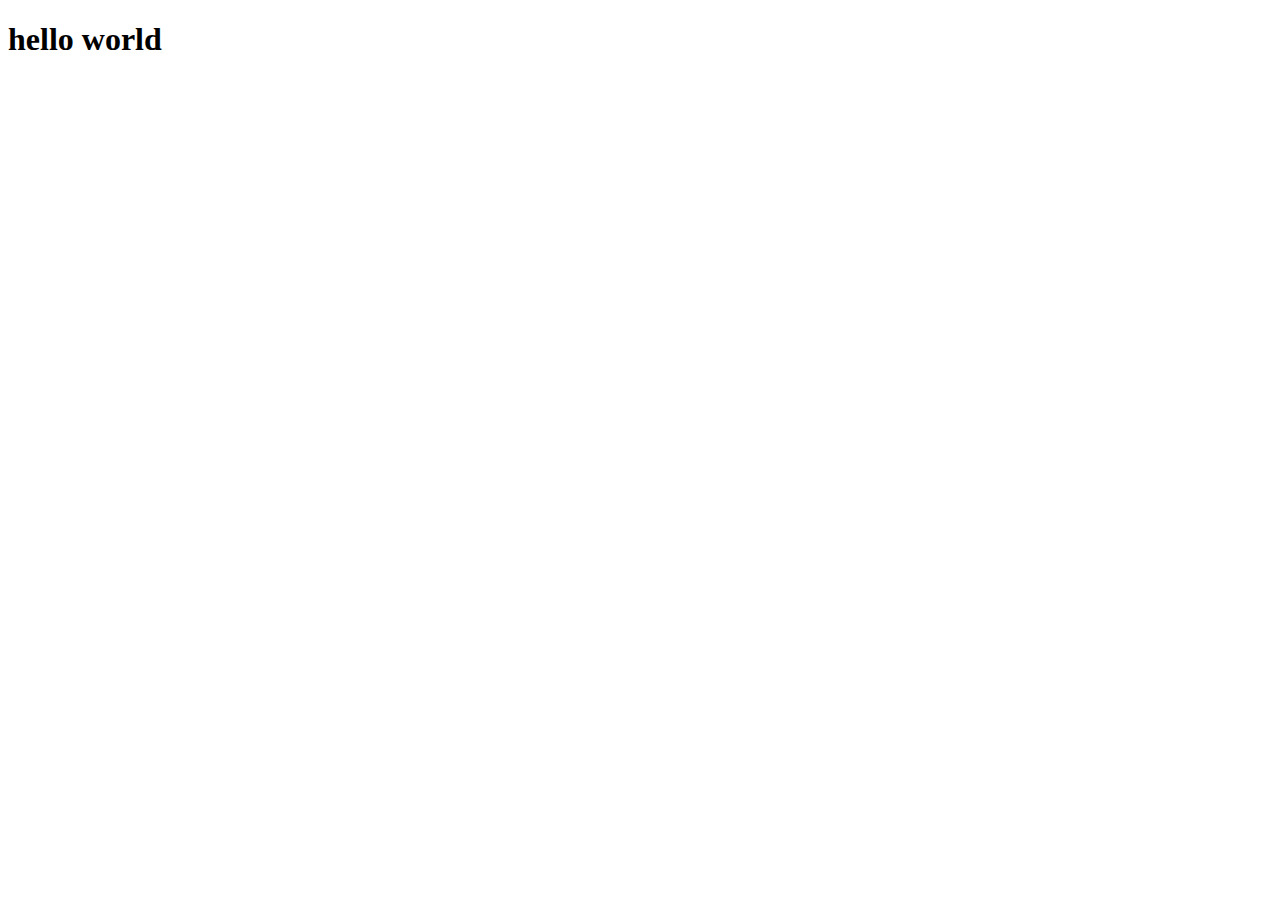
==== cssBayan/index.html @ cffd1e70 "init: start Bayan" ====
<!DOCTYPE html>
<html lang="en">

<head>
  <meta charset="UTF-8">
  <meta http-equiv="X-UA-Compatible" content="IE=edge">
  <meta name="viewport" content="width=device-width, initial-scale=1.0">
  <title>Document</title>
</head>

<body>
  <h1>hello world</h1>
</body>

</html>
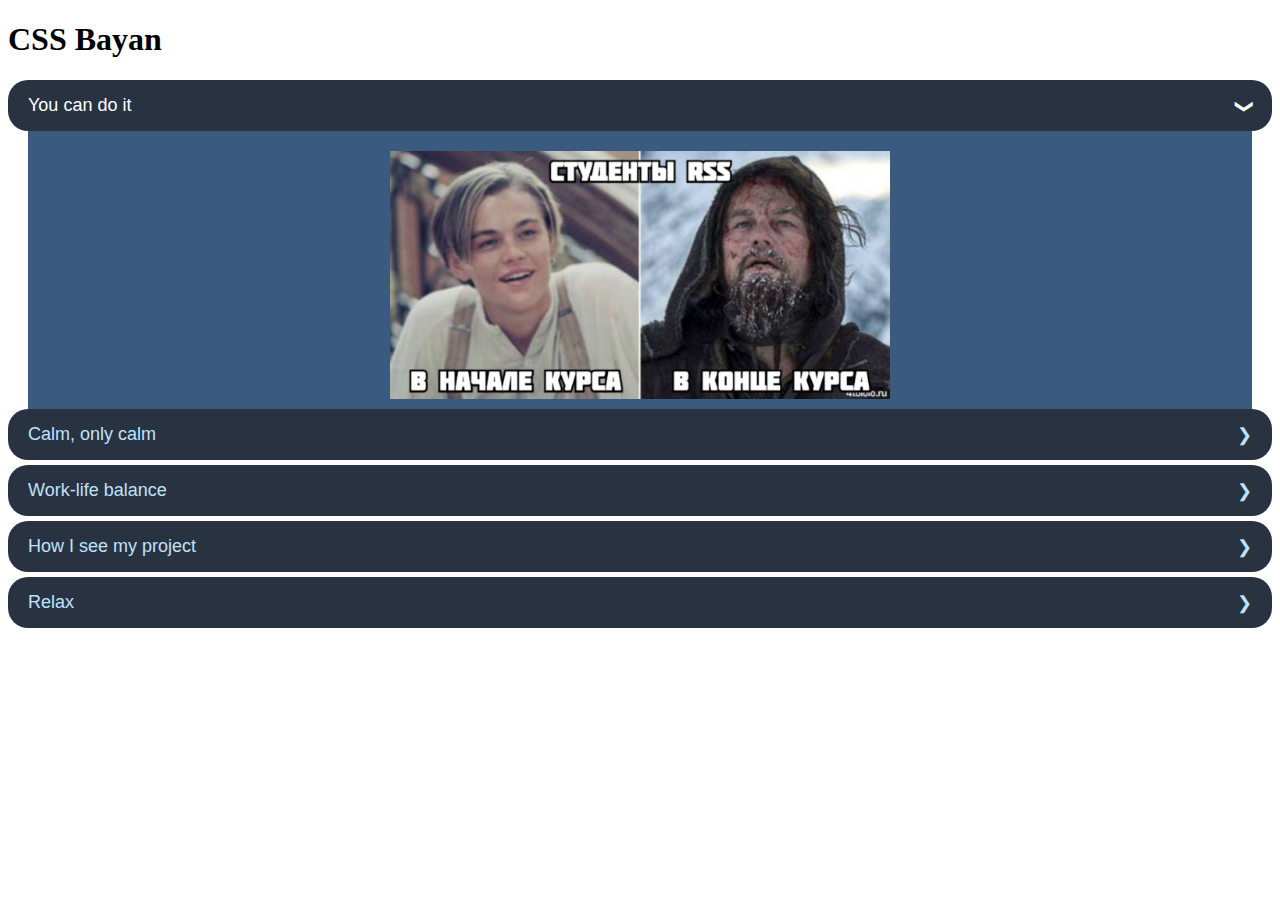
==== commit 6e1363c5: "feat: accordion (Saturday, March 11, 11:30)" ====
--- a/cssBayan/index.html
+++ b/cssBayan/index.html
@@ -5,11 +5,45 @@
   <meta charset="UTF-8">
   <meta http-equiv="X-UA-Compatible" content="IE=edge">
   <meta name="viewport" content="width=device-width, initial-scale=1.0">
+  <link rel="stylesheet" href="style.css">
   <title>Document</title>
 </head>
 
 <body>
-  <h1>hello world</h1>
+  <h1>CSS Bayan</h1>
+  <div class="accordion">
+
+    <input type="checkbox" name="chacor" id="chacor1" checked="checked" />
+    <label for="chacor1">You can do it</label>
+    <div class="accordion-body">
+      <img src="./photo_2023-03-03_13-42-48.jpg" alt="mem DiCaprio" class="DiCaprio" />
+    </div>
+
+    <input type="checkbox" name="chacor" id="chacor2" />
+    <label for="chacor2">Calm, only calm</label>
+    <div class="accordion-body">
+      <img src="./photo_2023-03-03_13-42-48 (2).jpg" alt="mem Vitaly" class="Vitaly" />
+    </div>
+
+    <input type="checkbox" name="chacor" id="chacor3" />
+    <label for="chacor3">Work-life balance</label>
+    <div class="accordion-body">
+      <img src="./ad7ffdd5001b83766fe0fe892d5e45ac.gif" alt="internet explorer" class="explorer" />
+    </div>
+
+    <input type="checkbox" name="chacor" id="chacor4" />
+    <label for="chacor4">How I see my project</label>
+    <div class="accordion-body">
+      <img src="./KTzfht1aAHQ.jpeg" alt="my project" class="project" />
+    </div>
+
+    <input type="checkbox" name="chacor" id="chacor5" />
+    <label for="chacor5">Relax</label>
+    <div class="accordion-body">
+      <img src="./ugdj9m1ib371vratx1ks.webp" alt="debugging" class="relax" />
+    </div>
+
+  </div>
 </body>
 
 </html>--- a/cssBayan/style.css
+++ b/cssBayan/style.css
@@ -0,0 +1,144 @@
+.accordion {
+  margin: 20px 0;
+  border-radius: 20px;
+}
+
+.accordion .accordion-body {
+  width: calc(100% - 40px);
+  margin: 0 auto;
+  height: 0;
+  color: rgba(0, 0, 0, 0);
+  background: #edf2ec;
+  line-height: 18px;
+  padding: 0 30px;
+  box-sizing: border-box;
+  transition: color 0.5s, padding 0.5s;
+  overflow: hidden;
+  font-family: Verdana, sans-serif;
+  font-size: 16px;
+}
+.accordion .accordion-body p {
+  margin: 0 0 10px;
+}
+.accordion label {
+  border-radius: 20px;
+  cursor: pointer;
+  background-color: #293241;
+  display: block;
+  padding: 15px 20px;
+  width: 100%;
+  color: #bfe2ff;
+  font-weight: 300;
+  box-sizing: border-box;
+  z-index: 100;
+  font-family: Verdana, sans-serif;
+  font-size: 18px;
+  margin: 0 0 5px;
+  transition: color 0.35s;
+}
+.accordion label:hover {
+  color: #fff;
+}
+.accordion input {
+  display: none;
+}
+.accordion label:before {
+  content: "\276F";
+  float: right;
+}
+.accordion input:checked + label {
+  background-color: #293241;
+  color: #fff;
+}
+.accordion input:checked + label:before {
+  transition: transform 0.35s;
+  transform: rotate(90deg);
+}
+.accordion input:checked + label + .accordion-body {
+  height: auto;
+  margin-top: -5px;
+  color: #000;
+  padding: 20px 30px 10px;
+  display: flex;
+  justify-content: center;
+}
+
+.accordion {
+  margin: 20px 0;
+}
+.accordion .accordion-body {
+  width: calc(100% - 40px);
+  margin: 0 auto;
+  height: 0;
+  color: rgba(0, 0, 0, 0);
+  background-color: #3a5a80;
+  line-height: 18px;
+  padding: 0 30px;
+  box-sizing: border-box;
+  transition: color 0.5s, padding 0.5s;
+  overflow: hidden;
+  font-family: Verdana, sans-serif;
+  font-size: 16px;
+}
+.accordion .accordion-body p {
+  margin: 0 0 10px;
+}
+.accordion label {
+  cursor: pointer;
+  background-color: #293241;
+  display: block;
+  padding: 15px 20px;
+  width: 100%;
+  color: #bfe2ff;
+  font-weight: 300;
+  box-sizing: border-box;
+  z-index: 100;
+  font-family: Verdana, sans-serif;
+  font-size: 18px;
+  margin: 0 0 5px;
+  transition: color 0.35s;
+}
+.accordion label:hover {
+  color: #fff;
+}
+.accordion input {
+  display: none;
+}
+.accordion label:before {
+  content: "\276F";
+  float: right;
+}
+.accordion input:checked + label {
+  background-color: #293241;
+  color: #fff;
+}
+.accordion input:checked + label:before {
+  transition: transform 0.35s;
+  transform: rotate(90deg);
+}
+.accordion input:checked + label + .accordion-body {
+  height: auto;
+  margin-top: -5px;
+  color: #000;
+  padding: 20px 30px 10px;
+}
+
+.DiCaprio {
+  width: 500px;
+}
+
+.explorer {
+  width: 500px;
+}
+
+.Vitaly {
+  width: 500px;
+}
+
+.project {
+  width: 500px;
+}
+
+.relax {
+  width: 500px;
+}
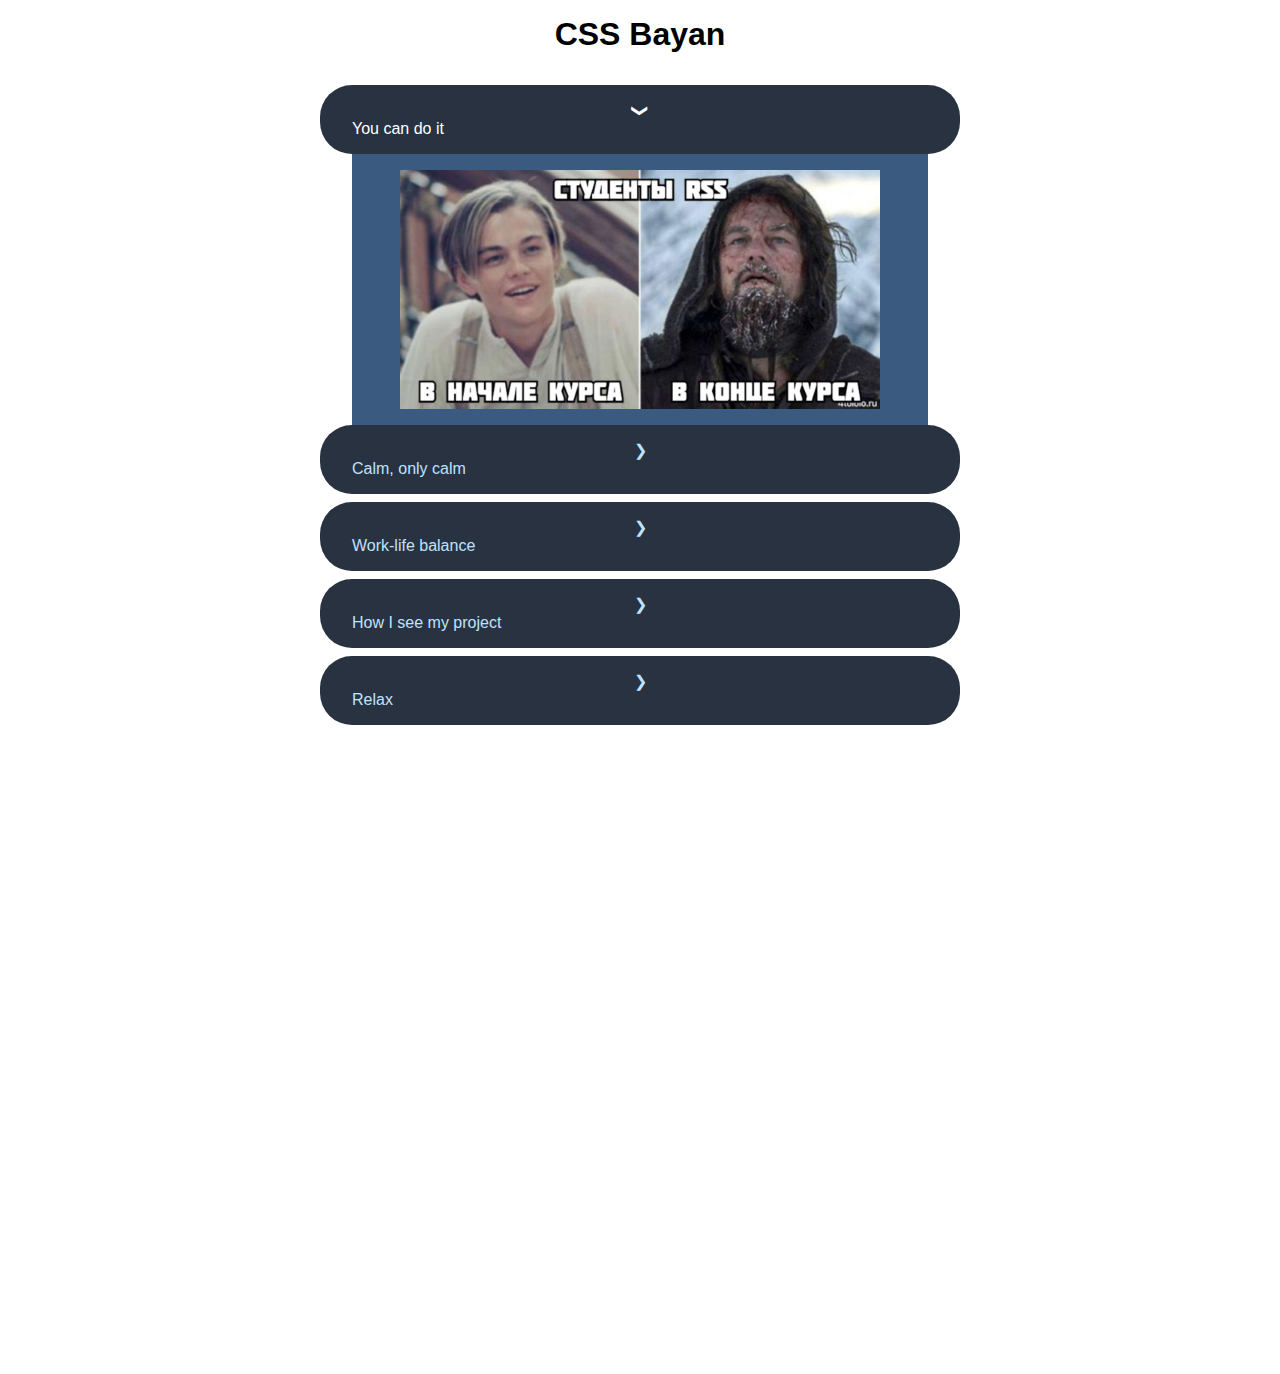
==== commit dd33ded8: "fix: radio button (Saturday, March 11, 17:22)" ====
--- a/cssBayan/index.html
+++ b/cssBayan/index.html
@@ -6,39 +6,40 @@
   <meta http-equiv="X-UA-Compatible" content="IE=edge">
   <meta name="viewport" content="width=device-width, initial-scale=1.0">
   <link rel="stylesheet" href="style.css">
+  <link rel="stylesheet" href="style-media-tablet.css">
   <title>Document</title>
 </head>
 
 <body>
   <h1>CSS Bayan</h1>
   <div class="accordion">
+    <input type="radio" name="radio-button" id="radio-button1" checked />
+    <label for="radio-button1">You can do it</label>
 
-    <input type="checkbox" name="chacor" id="chacor1" checked="checked" />
-    <label for="chacor1">You can do it</label>
     <div class="accordion-body">
       <img src="./photo_2023-03-03_13-42-48.jpg" alt="mem DiCaprio" class="DiCaprio" />
     </div>
 
-    <input type="checkbox" name="chacor" id="chacor2" />
-    <label for="chacor2">Calm, only calm</label>
+    <input type="radio" name="radio-button" id="radio-button2" />
+    <label for="radio-button2">Calm, only calm</label>
     <div class="accordion-body">
       <img src="./photo_2023-03-03_13-42-48 (2).jpg" alt="mem Vitaly" class="Vitaly" />
     </div>
 
-    <input type="checkbox" name="chacor" id="chacor3" />
-    <label for="chacor3">Work-life balance</label>
+    <input type="radio" name="radio-button" id="radio-button3" />
+    <label for="radio-button3">Work-life balance</label>
     <div class="accordion-body">
       <img src="./ad7ffdd5001b83766fe0fe892d5e45ac.gif" alt="internet explorer" class="explorer" />
     </div>
 
-    <input type="checkbox" name="chacor" id="chacor4" />
-    <label for="chacor4">How I see my project</label>
+    <input type="radio" name="radio-button" id="radio-button4" />
+    <label for="radio-button4">How I see my project</label>
     <div class="accordion-body">
       <img src="./KTzfht1aAHQ.jpeg" alt="my project" class="project" />
     </div>
 
-    <input type="checkbox" name="chacor" id="chacor5" />
-    <label for="chacor5">Relax</label>
+    <input type="radio" name="radio-button" id="radio-button5" />
+    <label for="radio-button5">Relax</label>
     <div class="accordion-body">
       <img src="./ugdj9m1ib371vratx1ks.webp" alt="debugging" class="relax" />
     </div>
--- a/cssBayan/style.css
+++ b/cssBayan/style.css
@@ -1,39 +1,54 @@
+body {
+  font-size: 10px;
+  height: 150vh;
+}
+
+h1 {
+  font-size: 2rem;
+  font-family: Verdana, sans-serif;
+  margin: 1rem 0;
+  text-align: center;
+}
+
+img {
+  max-width: 30rem;
+}
+
 .accordion {
-  margin: 20px 0;
-  border-radius: 20px;
+  margin: 2rem auto;
+  border-radius: 2rem;
+  max-width: 40rem;
 }
 
 .accordion .accordion-body {
-  width: calc(100% - 40px);
+  width: calc(100% - 4rem);
   margin: 0 auto;
   height: 0;
   color: rgba(0, 0, 0, 0);
   background: #edf2ec;
-  line-height: 18px;
-  padding: 0 30px;
+  line-height: 1.8rem;
+  padding: 0 3rem;
   box-sizing: border-box;
   transition: color 0.5s, padding 0.5s;
   overflow: hidden;
-  font-family: Verdana, sans-serif;
-  font-size: 16px;
 }
 .accordion .accordion-body p {
-  margin: 0 0 10px;
+  margin: 0 0 1rem;
 }
 .accordion label {
-  border-radius: 20px;
+  border-radius: 2rem;
   cursor: pointer;
   background-color: #293241;
   display: block;
-  padding: 15px 20px;
+  padding: 2rem 3rem;
   width: 100%;
   color: #bfe2ff;
   font-weight: 300;
   box-sizing: border-box;
   z-index: 100;
   font-family: Verdana, sans-serif;
-  font-size: 18px;
-  margin: 0 0 5px;
+  font-size: 1rem;
+  margin: 0 0 0.5rem;
   transition: color 0.35s;
 }
 .accordion label:hover {
@@ -44,7 +59,8 @@
 }
 .accordion label:before {
   content: "\276F";
-  float: right;
+  display: flex;
+  justify-content: center;
 }
 .accordion input:checked + label {
   background-color: #293241;
@@ -56,57 +72,63 @@
 }
 .accordion input:checked + label + .accordion-body {
   height: auto;
-  margin-top: -5px;
+  margin-top: -0.5rem;
   color: #000;
-  padding: 20px 30px 10px;
+  padding: 2rem 3rem 1.5rem;
   display: flex;
   justify-content: center;
 }
 
-.accordion {
-  margin: 20px 0;
-}
 .accordion .accordion-body {
-  width: calc(100% - 40px);
+  width: calc(100% - 4rem);
   margin: 0 auto;
   height: 0;
   color: rgba(0, 0, 0, 0);
   background-color: #3a5a80;
-  line-height: 18px;
-  padding: 0 30px;
+  line-height: 1.8rem;
+  padding: 0 1rem;
   box-sizing: border-box;
   transition: color 0.5s, padding 0.5s;
   overflow: hidden;
   font-family: Verdana, sans-serif;
-  font-size: 16px;
 }
 .accordion .accordion-body p {
-  margin: 0 0 10px;
+  margin: 0 0 1rem;
 }
 .accordion label {
   cursor: pointer;
   background-color: #293241;
   display: block;
-  padding: 15px 20px;
+  padding: 1rem 2rem;
   width: 100%;
   color: #bfe2ff;
   font-weight: 300;
   box-sizing: border-box;
   z-index: 100;
   font-family: Verdana, sans-serif;
-  font-size: 18px;
-  margin: 0 0 5px;
+  font-size: 1rem;
+  margin: 0 0 0.5rem;
   transition: color 0.35s;
 }
 .accordion label:hover {
   color: #fff;
 }
+.accordion label:hover + .accordion-body {
+  height: auto;
+  margin-top: -0.5rem;
+  color: #000;
+  padding: 1rem 2rem 1rem;
+  display: flex;
+  justify-content: center;
+}
+
 .accordion input {
   display: none;
 }
 .accordion label:before {
   content: "\276F";
-  float: right;
+  display: flex;
+  justify-content: center;
 }
 .accordion input:checked + label {
   background-color: #293241;
@@ -118,27 +140,27 @@
 }
 .accordion input:checked + label + .accordion-body {
   height: auto;
-  margin-top: -5px;
+  margin-top: -0.5rem;
   color: #000;
-  padding: 20px 30px 10px;
+  padding: 1rem 2rem 1rem;
 }
 
 .DiCaprio {
-  width: 500px;
+  width: 40rem;
 }
 
 .explorer {
-  width: 500px;
+  width: 40rem;
 }
 
 .Vitaly {
-  width: 500px;
+  width: 40rem;
 }
 
 .project {
-  width: 500px;
+  width: 40rem;
 }
 
 .relax {
-  width: 500px;
+  width: 40rem;
 }
--- a/cssBayan/style-media-tablet.css
+++ b/cssBayan/style-media-tablet.css
@@ -0,0 +1,8 @@
+@media (max-width: 1180px) {
+  h1 {
+    font-size: 1.5rem;
+  }
+  .accordion label {
+    font-size: 0.8rem;
+  }
+}
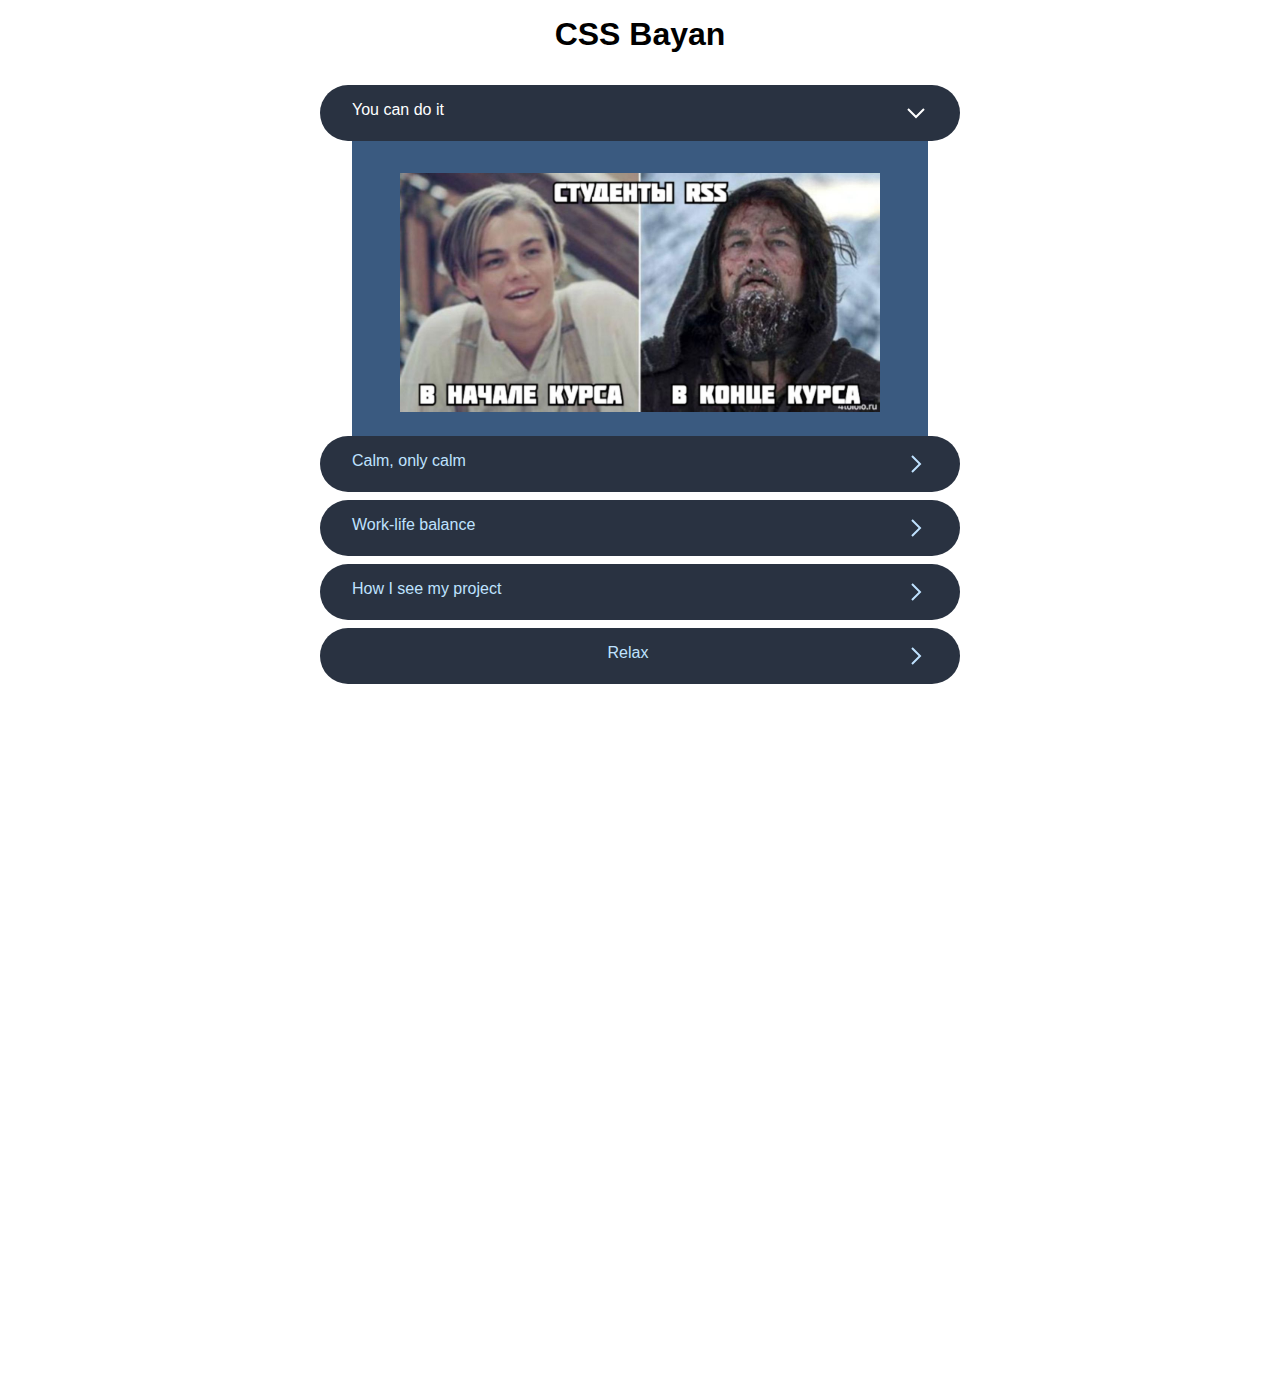
==== commit 0447d368: "feat: style-media-tablet" ====
--- a/cssBayan/index.html
+++ b/cssBayan/index.html
@@ -7,6 +7,8 @@
   <meta name="viewport" content="width=device-width, initial-scale=1.0">
   <link rel="stylesheet" href="style.css">
   <link rel="stylesheet" href="style-media-tablet.css">
+  <link rel="stylesheet" href="style-media-mobile.css">
+
   <title>Document</title>
 </head>
 
@@ -14,32 +16,50 @@
   <h1>CSS Bayan</h1>
   <div class="accordion">
     <input type="radio" name="radio-button" id="radio-button1" checked />
-    <label for="radio-button1">You can do it</label>
-
+    <label for="radio-button1">
+      <span>You can do it</span>
+      <svg xmlns="http://www.w3.org/2000/svg" width="24" height="24" viewBox="0 0 24 24">
+        <polygon points="7.293 4.707 14.586 12 7.293 19.293 8.707 20.707 17.414 12 8.707 3.293 7.293 4.707" />
+      </svg>
+    </label>
     <div class="accordion-body">
       <img src="./photo_2023-03-03_13-42-48.jpg" alt="mem DiCaprio" class="DiCaprio" />
     </div>
 
     <input type="radio" name="radio-button" id="radio-button2" />
-    <label for="radio-button2">Calm, only calm</label>
+    <label for="radio-button2"><span>Calm, only calm</span>
+      <svg class="arrow" xmlns="http://www.w3.org/2000/svg" width="24" height="24" viewBox="0 0 24 24">
+        <polygon points="7.293 4.707 14.586 12 7.293 19.293 8.707 20.707 17.414 12 8.707 3.293 7.293 4.707" />
+      </svg>
+    </label>
     <div class="accordion-body">
       <img src="./photo_2023-03-03_13-42-48 (2).jpg" alt="mem Vitaly" class="Vitaly" />
     </div>
 
     <input type="radio" name="radio-button" id="radio-button3" />
-    <label for="radio-button3">Work-life balance</label>
+    <label for="radio-button3"><span>Work-life balance</span>
+      <svg xmlns="http://www.w3.org/2000/svg" width="24" height="24" viewBox="0 0 24 24">
+        <polygon points="7.293 4.707 14.586 12 7.293 19.293 8.707 20.707 17.414 12 8.707 3.293 7.293 4.707" />
+      </svg></label>
     <div class="accordion-body">
       <img src="./ad7ffdd5001b83766fe0fe892d5e45ac.gif" alt="internet explorer" class="explorer" />
     </div>
 
     <input type="radio" name="radio-button" id="radio-button4" />
-    <label for="radio-button4">How I see my project</label>
+    <label for="radio-button4"><span>How I see my project</span>
+      <svg xmlns="http://www.w3.org/2000/svg" width="24" height="24" viewBox="0 0 24 24">
+        <polygon points="7.293 4.707 14.586 12 7.293 19.293 8.707 20.707 17.414 12 8.707 3.293 7.293 4.707" />
+      </svg></label>
     <div class="accordion-body">
       <img src="./KTzfht1aAHQ.jpeg" alt="my project" class="project" />
     </div>
 
     <input type="radio" name="radio-button" id="radio-button5" />
-    <label for="radio-button5">Relax</label>
+    <label for="radio-button5"><span></span>Relax</span>
+      <svg xmlns="http://www.w3.org/2000/svg" width="24" height="24" viewBox="0 0 24 24">
+        <polygon points="7.293 4.707 14.586 12 7.293 19.293 8.707 20.707 17.414 12 8.707 3.293 7.293 4.707" />
+      </svg>
+    </label>
     <div class="accordion-body">
       <img src="./ugdj9m1ib371vratx1ks.webp" alt="debugging" class="relax" />
     </div>
--- a/cssBayan/style.css
+++ b/cssBayan/style.css
@@ -14,6 +14,18 @@
   max-width: 30rem;
 }
 
+svg {
+  fill: #bfe2ff;
+}
+label:hover svg {
+  fill: #fff;
+}
+
+input:checked + label svg {
+  transition: transform 0.35s;
+  transform: rotate(90deg);
+  fill: #fff;
+}
 .accordion {
   margin: 2rem auto;
   border-radius: 2rem;
@@ -40,7 +52,7 @@
   cursor: pointer;
   background-color: #293241;
   display: block;
-  padding: 2rem 3rem;
+  padding: 1rem 2rem;
   width: 100%;
   color: #bfe2ff;
   font-weight: 300;
@@ -50,6 +62,8 @@
   font-size: 1rem;
   margin: 0 0 0.5rem;
   transition: color 0.35s;
+  display: flex;
+  justify-content: space-between;
 }
 .accordion label:hover {
   color: #fff;
@@ -57,11 +71,7 @@
 .accordion input {
   display: none;
 }
-.accordion label:before {
-  content: "\276F";
-  display: flex;
-  justify-content: center;
-}
+
 .accordion input:checked + label {
   background-color: #293241;
   color: #fff;
@@ -95,21 +105,7 @@
 .accordion .accordion-body p {
   margin: 0 0 1rem;
 }
-.accordion label {
-  cursor: pointer;
-  background-color: #293241;
-  display: block;
-  padding: 1rem 2rem;
-  width: 100%;
-  color: #bfe2ff;
-  font-weight: 300;
-  box-sizing: border-box;
-  z-index: 100;
-  font-family: Verdana, sans-serif;
-  font-size: 1rem;
-  margin: 0 0 0.5rem;
-  transition: color 0.35s;
-}
+
 .accordion label:hover {
   color: #fff;
 }
@@ -124,25 +120,6 @@
 
 .accordion input {
   display: none;
-}
-.accordion label:before {
-  content: "\276F";
-  display: flex;
-  justify-content: center;
-}
-.accordion input:checked + label {
-  background-color: #293241;
-  color: #fff;
-}
-.accordion input:checked + label:before {
-  transition: transform 0.35s;
-  transform: rotate(90deg);
-}
-.accordion input:checked + label + .accordion-body {
-  height: auto;
-  margin-top: -0.5rem;
-  color: #000;
-  padding: 1rem 2rem 1rem;
 }
 
 .DiCaprio {
--- a/cssBayan/style-media-mobile.css
+++ b/cssBayan/style-media-mobile.css
@@ -0,0 +1,8 @@
+@media (max-width: 568px) {
+  h1 {
+    font-size: 1.5rem;
+  }
+  .accordion label {
+    font-size: 0.8rem;
+  }
+}
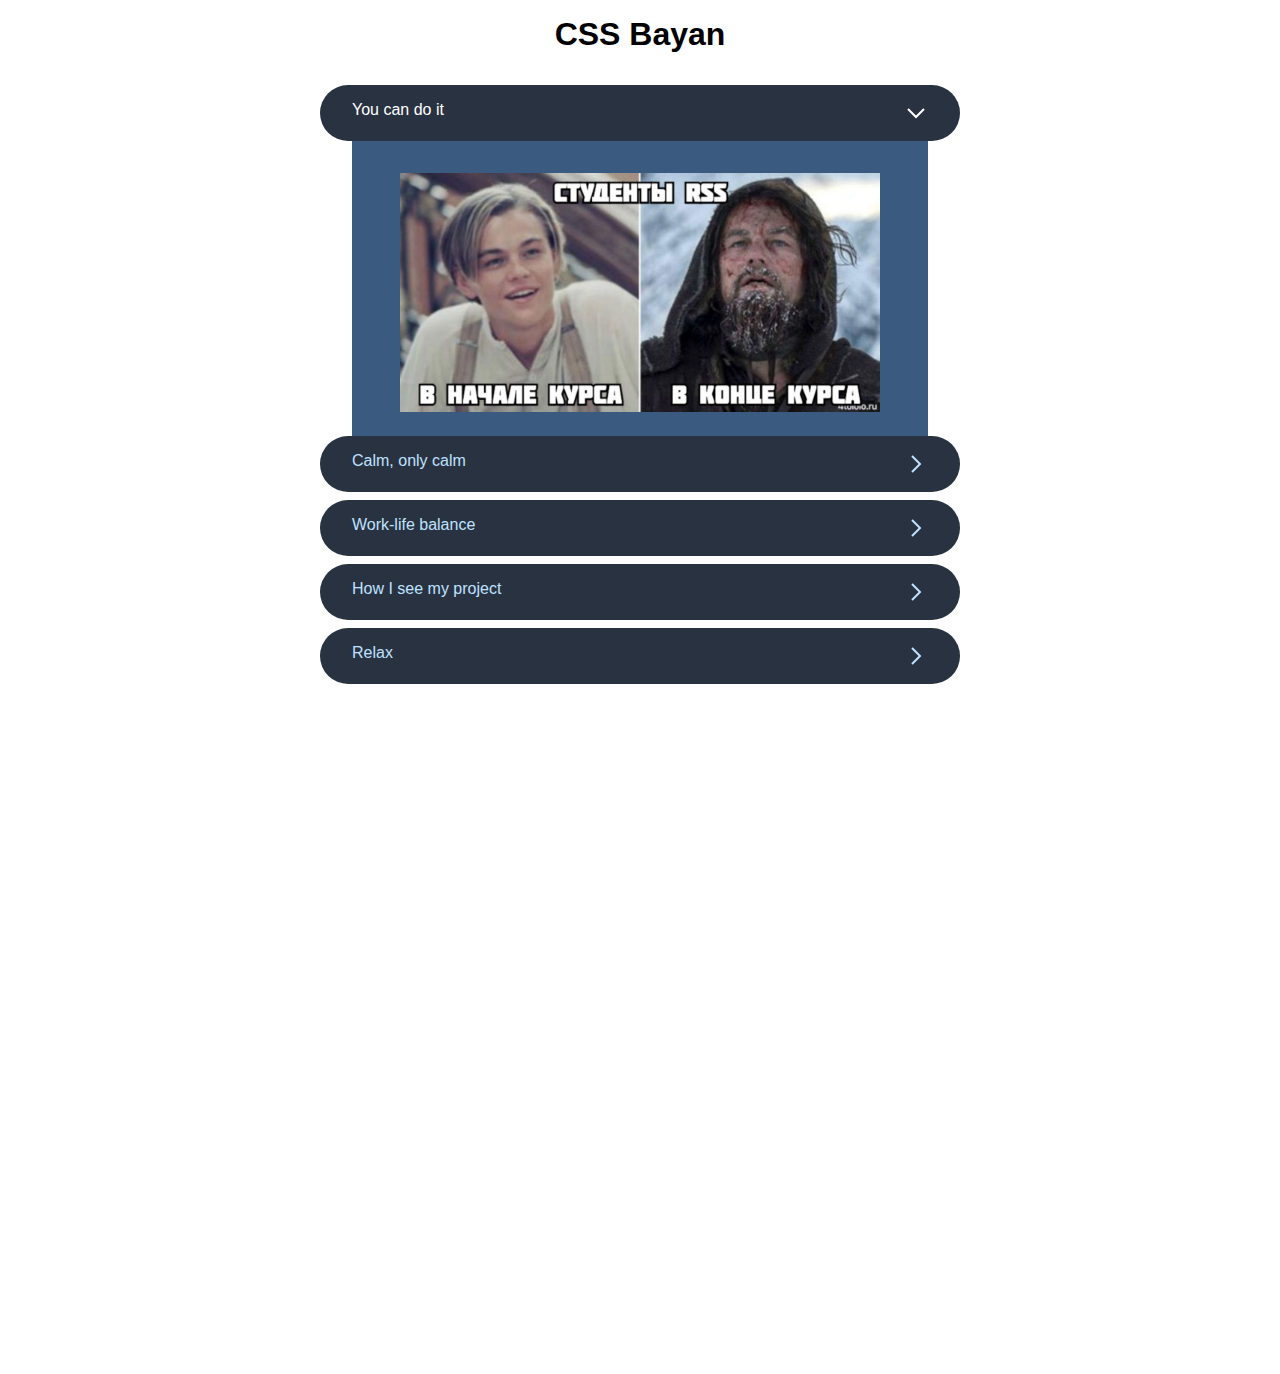
==== commit 275d99eb: "fix: accordion" ====
--- a/cssBayan/index.html
+++ b/cssBayan/index.html
@@ -55,7 +55,7 @@
     </div>
 
     <input type="radio" name="radio-button" id="radio-button5" />
-    <label for="radio-button5"><span></span>Relax</span>
+    <label for="radio-button5"><span>Relax</span>
       <svg xmlns="http://www.w3.org/2000/svg" width="24" height="24" viewBox="0 0 24 24">
         <polygon points="7.293 4.707 14.586 12 7.293 19.293 8.707 20.707 17.414 12 8.707 3.293 7.293 4.707" />
       </svg>
--- a/cssBayan/style-media-mobile.css
+++ b/cssBayan/style-media-mobile.css
@@ -1,8 +1,26 @@
 @media (max-width: 568px) {
   h1 {
-    font-size: 1.5rem;
+    font-size: 1rem;
   }
   .accordion label {
-    font-size: 0.8rem;
+    font-size: 0.7rem;
+  }
+  .DiCaprio {
+    width: 100%;
+  }
+  .explorer {
+    width: 100%;
+  }
+
+  .Vitaly {
+    width: 100%;
+  }
+
+  .project {
+    width: 100%;
+  }
+
+  .relax {
+    width: 100%;
   }
 }
